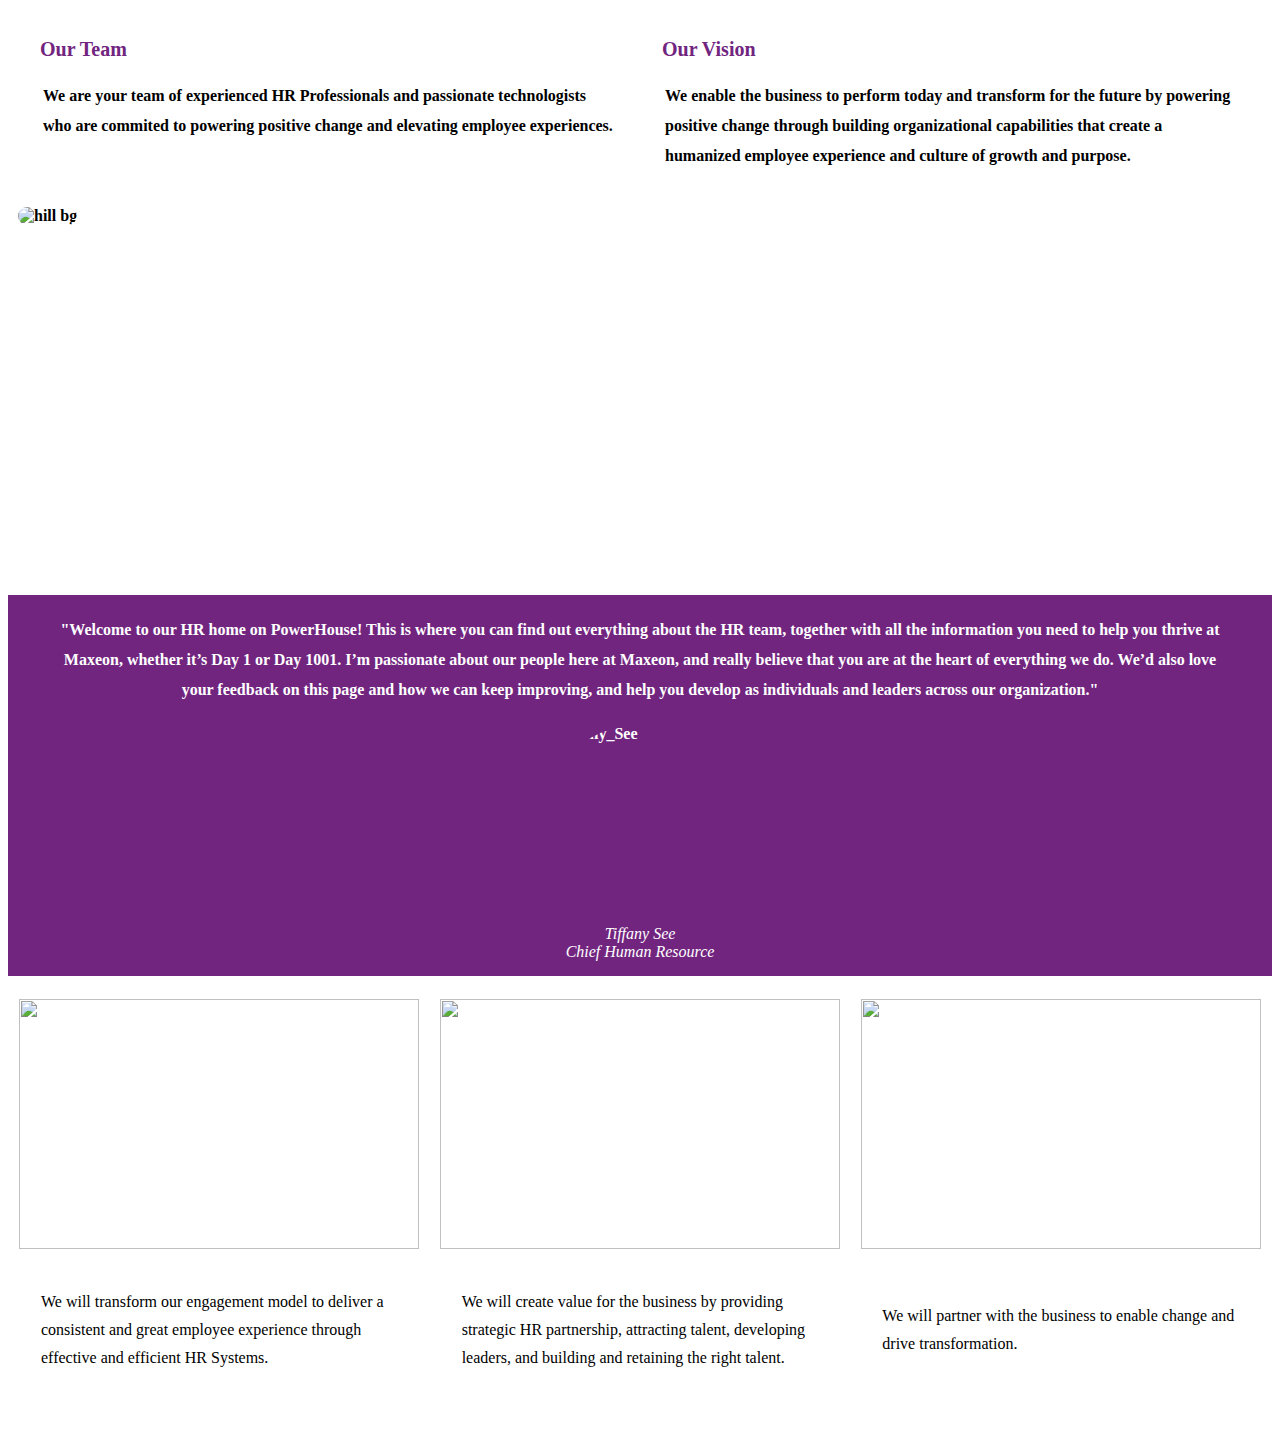
==== hr-updateddesign/aboutus-v3/index.html @ c130f642 "Rename index.html.html to index.html" ====
<!DOCTYPE html>
<html lang="en">
  <head>
    <meta charset="UTF-8" />
    <meta http-equiv="X-UA-Compatible" content="IE=edge" />
    <meta name="viewport" content="width=device-width, initial-scale=1.0" />
    <title>About Us version 3.0</title>
    <link rel="stylesheet" href="aboutus-v3.css" />
  </head>
  <body>
    <div class="primary-aboutUs">
      <div class="container-au">
        <div class="content-a-au">
          <p class="p-title-au">Our Team</p>
          <p class="p-au">
            We are your team of experienced HR Professionals and passionate
            technologists who are commited to powering positive change and
            elevating employee experiences.
          </p>
        </div>
        <div class="content-b-au">
          <p class="p-title-au">Our Vision<br /></p>
          <p class="p-au">
            We enable the business to perform today and transform for the future
            by powering positive change through building organizational
            capabilities that create a humanized employee experience and culture
            of growth and purpose.
          </p>
        </div>
        <div class="content-img-au">
          <img
            class="img-au"
            src="/img/bg-img.png"
            alt="hill bg"
            data-themekey="#"
          />
          &#160;
        </div>
      </div>
      <div class="msg-au">
        <div>
          <p class="msg-p-au">
            &quot;Welcome to our HR home on PowerHouse! This is where you can
            find out everything about the HR team, together with all the
            information you need to help you thrive at Maxeon, whether it’s Day
            1 or Day 1001. I’m passionate about our people here at Maxeon, and
            really believe that you are at the heart of everything we do. We’d
            also love your feedback on this page and how we can keep improving,
            and help you develop as individuals and leaders across our
            organization.&quot;
          </p>
        </div>
        <div class="down-msg">
          <img
            class="msg-img"
            src="/img/Tiffany_See.jpg"
            alt="Tiffany_See"
            data-themekey="#"
          />
          <div>
            <p class="msg-img-caption">Tiffany See</p>
            <p class="msg-img-caption-status">Chief Human Resource</p>
          </div>
        </div>
      </div>
      <div>
        <table>
          <tbody>
            <tr>
              <td class="wewill-au">
                <img
                  class="wewill-img-au"
                  src="/img/g1.png"
                  data-themekey="#"
                  alt=""
                />
              </td>
              <td class="wewill-au">
                <img
                  class="wewill-img-au"
                  src="/img/g2.jpg"
                  data-themekey="#"
                  alt=""
                />
              </td>
              <td class="wewill-au">
                <img
                  class="wewill-img-au"
                  src="/img/g3.png"
                  data-themekey="#"
                  alt=""
                />
              </td>
            </tr>
            <tr>
              <td>
                <p class="wewill-p-au">
                  We will transform our engagement model to deliver a consistent
                  and great employee experience through effective and efficient
                  HR Systems.
                </p>
              </td>
              <td>
                <p class="wewill-p-au">
                  We will create value for the business by providing strategic
                  HR partnership, attracting talent, developing leaders, and
                  building and retaining the right talent.
                </p>
              </td>
              <td>
                <p class="wewill-p-au">
                  We will partner with the business to enable change and drive
                  transformation.
                </p>
              </td>
            </tr>
          </tbody>
        </table>
      </div>
    </div>
    <br />
  </body>
</html>
---- hr-updateddesign/aboutus-v3/aboutus-v3.css ----
/* About Us v3 */
.primary-aboutUs {
  font-family: "Lexend Deca";
  font-size: 16px;
  font-weight: 600;
}
.container-au {
  display: grid;
  grid-template-columns: 1fr 1fr;
  grid-template-rows: 0fr 2fr;
  padding: 10px;
  box-sizing: border-box;
}
.content-a-au {
  grid-column-start: 1;
}
.content-b-au {
  grid-column-start: 2;
}
.p-au {
  padding: 0px 25px 20px 25px;
  line-height: 30px;
}
.p-title-au {
  font-size: 20px;
  color: #71257f;
  padding-left: 22px;
}
.content-img-au {
  grid-column-start: 1;
  grid-row-start: 2;
  grid-column-end: 3;
}
.img-au {
  width: 100%;
  border-radius: 15px;
}
.msg-au {
  background-color: #71257f;
  color: white;
  margin-bottom: 20px;
}
.msg-p-au {
  line-height: 30px;
  width: 94%;
  text-align: center;
  margin: auto;
  padding-top: 20px;
  padding-bottom: 20px;
}
.msg-img {
  object-fit: cover;
  object-position: 100% 0;
  display: block;
  margin-left: auto;
  margin-right: auto;
  width: 200px;
  border-radius: 50%;
  height: 200px;
}
.msg-img-caption {
  text-align: center;
  font-style: italic;
  font-weight: 300;
  margin: auto;
}
.msg-img-caption-status {
  text-align: center;
  font-weight: 300;
  font-style: italic;
  margin: auto;
  padding-bottom: 15px;
}
.wewill-au {
  width: 33.3%;
  margin: 0 auto;
  text-align: center;
  height: 100%;
}
.wewill-img-au {
  width: 400px;
  height: 250px;
}
.wewill-p-au {
  padding: 15px 15px 15px 30px;
  font-size: 16px;
  font-weight: 300;
  line-height: 28px;
}
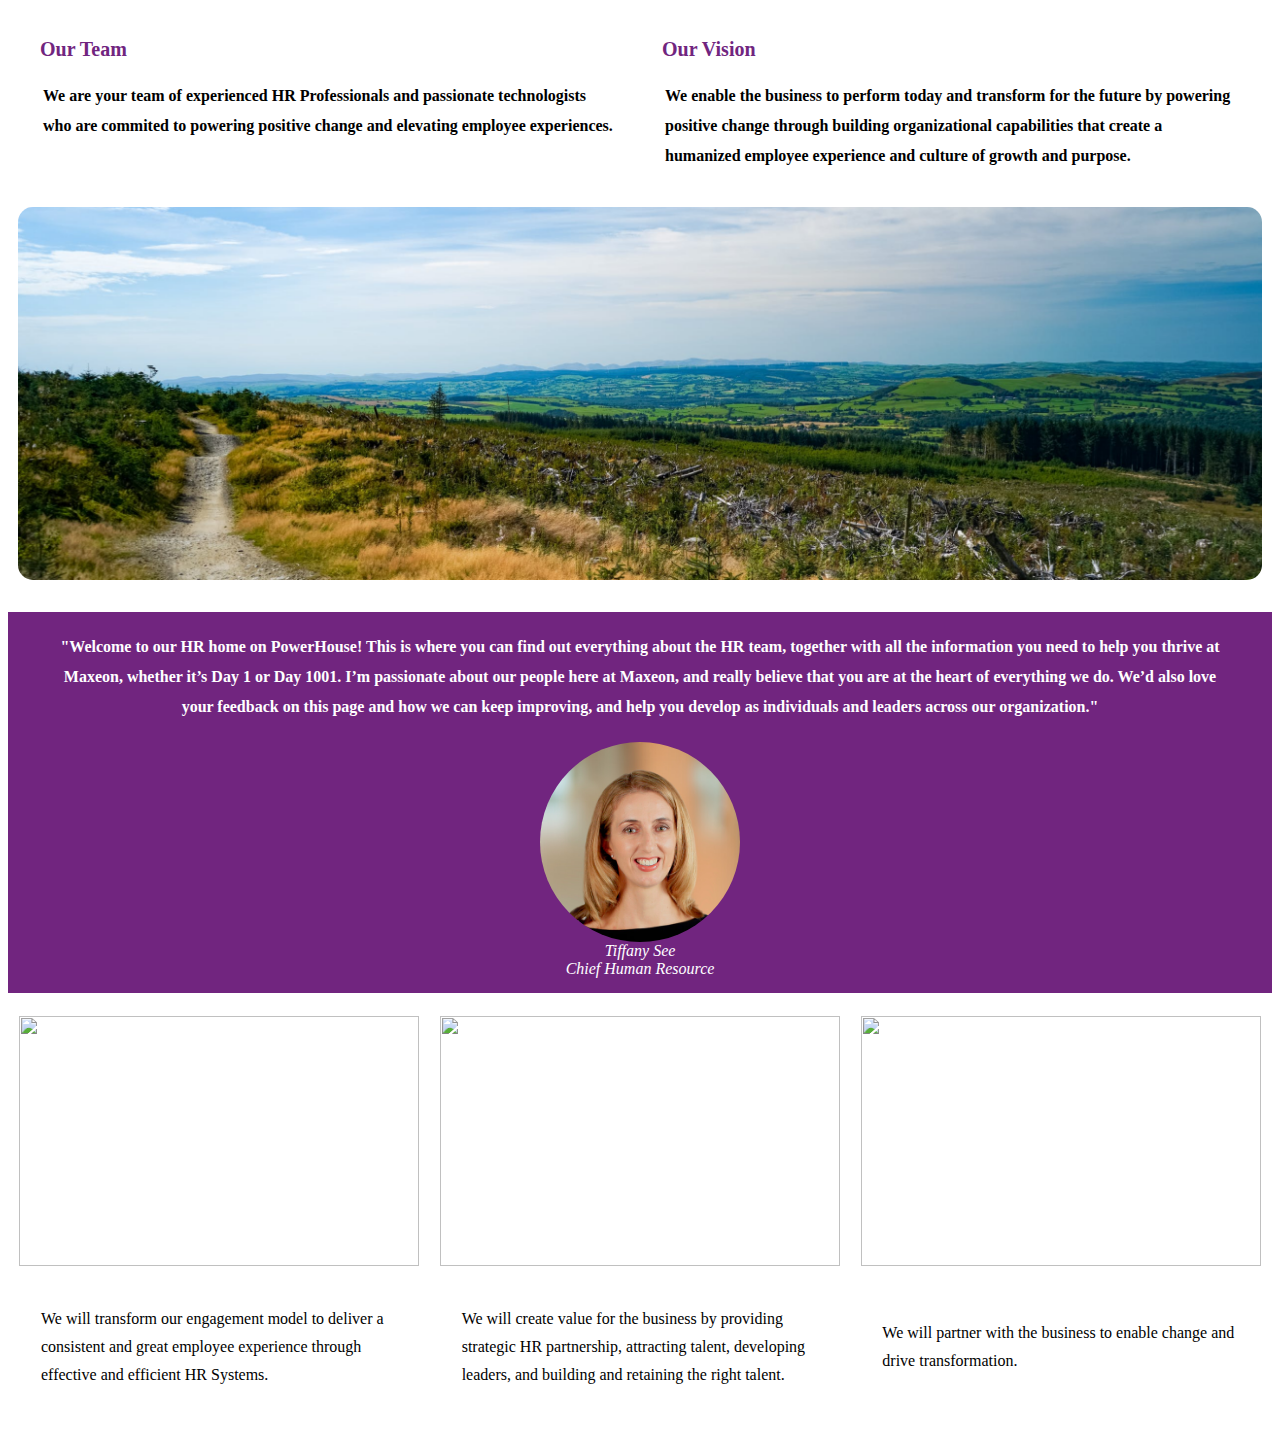
==== commit a9efaa60: "Update index.html" ====
--- a/hr-updateddesign/aboutus-v3/index.html
+++ b/hr-updateddesign/aboutus-v3/index.html
@@ -30,7 +30,7 @@
         <div class="content-img-au">
           <img
             class="img-au"
-            src="/img/bg-img.png"
+            src="img/bg-img.png"
             alt="hill bg"
             data-themekey="#"
           />
@@ -53,7 +53,7 @@
         <div class="down-msg">
           <img
             class="msg-img"
-            src="/img/Tiffany_See.jpg"
+            src="img/Tiffany_See.jpg"
             alt="Tiffany_See"
             data-themekey="#"
           />
@@ -78,7 +78,7 @@
               <td class="wewill-au">
                 <img
                   class="wewill-img-au"
-                  src="/img/g2.jpg"
+                  src="img/g2.jpg"
                   data-themekey="#"
                   alt=""
                 />
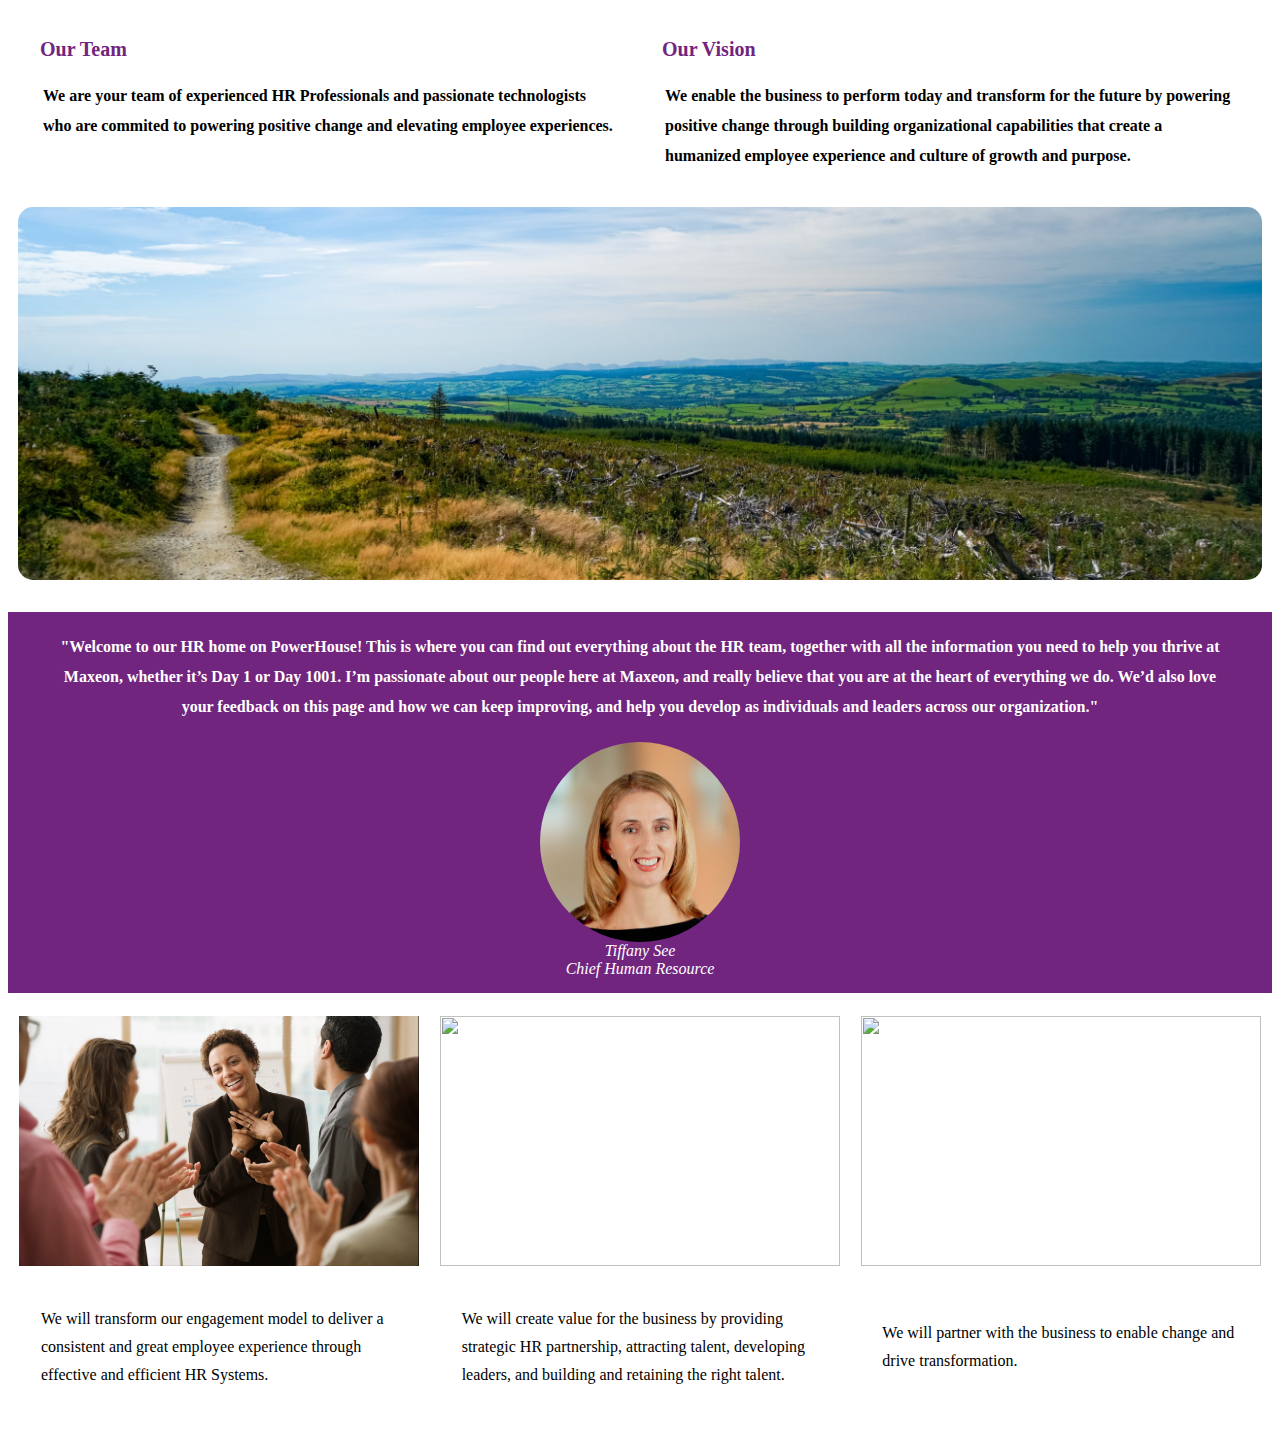
==== commit 86daa83f: "Update index.html" ====
--- a/hr-updateddesign/aboutus-v3/index.html
+++ b/hr-updateddesign/aboutus-v3/index.html
@@ -70,7 +70,7 @@
               <td class="wewill-au">
                 <img
                   class="wewill-img-au"
-                  src="/img/g1.png"
+                  src="img/g1.jpg"
                   data-themekey="#"
                   alt=""
                 />
@@ -86,7 +86,7 @@
               <td class="wewill-au">
                 <img
                   class="wewill-img-au"
-                  src="/img/g3.png"
+                  src="img/g3.jpg"
                   data-themekey="#"
                   alt=""
                 />
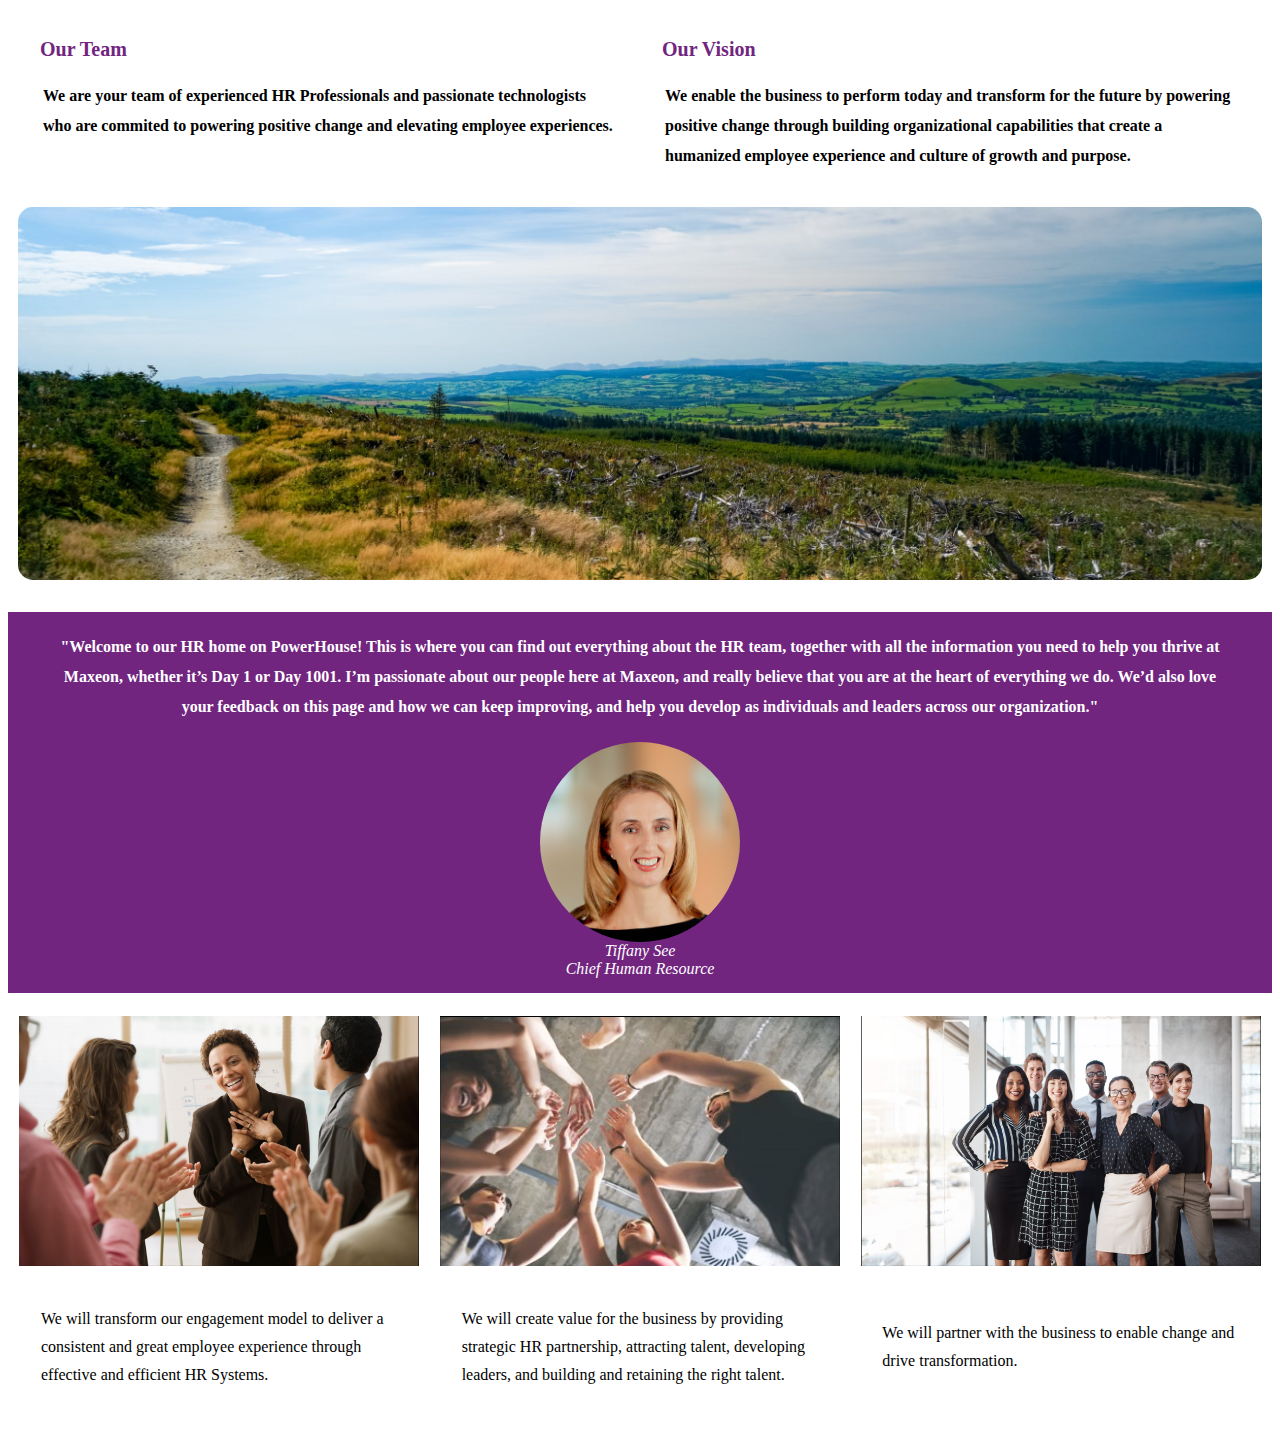
==== commit 6b2486e9: "Update index.html" ====
--- a/hr-updateddesign/aboutus-v3/index.html
+++ b/hr-updateddesign/aboutus-v3/index.html
@@ -78,7 +78,7 @@
               <td class="wewill-au">
                 <img
                   class="wewill-img-au"
-                  src="img/g2.jpg"
+                  src="img/g2.png"
                   data-themekey="#"
                   alt=""
                 />
@@ -86,7 +86,7 @@
               <td class="wewill-au">
                 <img
                   class="wewill-img-au"
-                  src="img/g3.jpg"
+                  src="img/g3.png"
                   data-themekey="#"
                   alt=""
                 />
